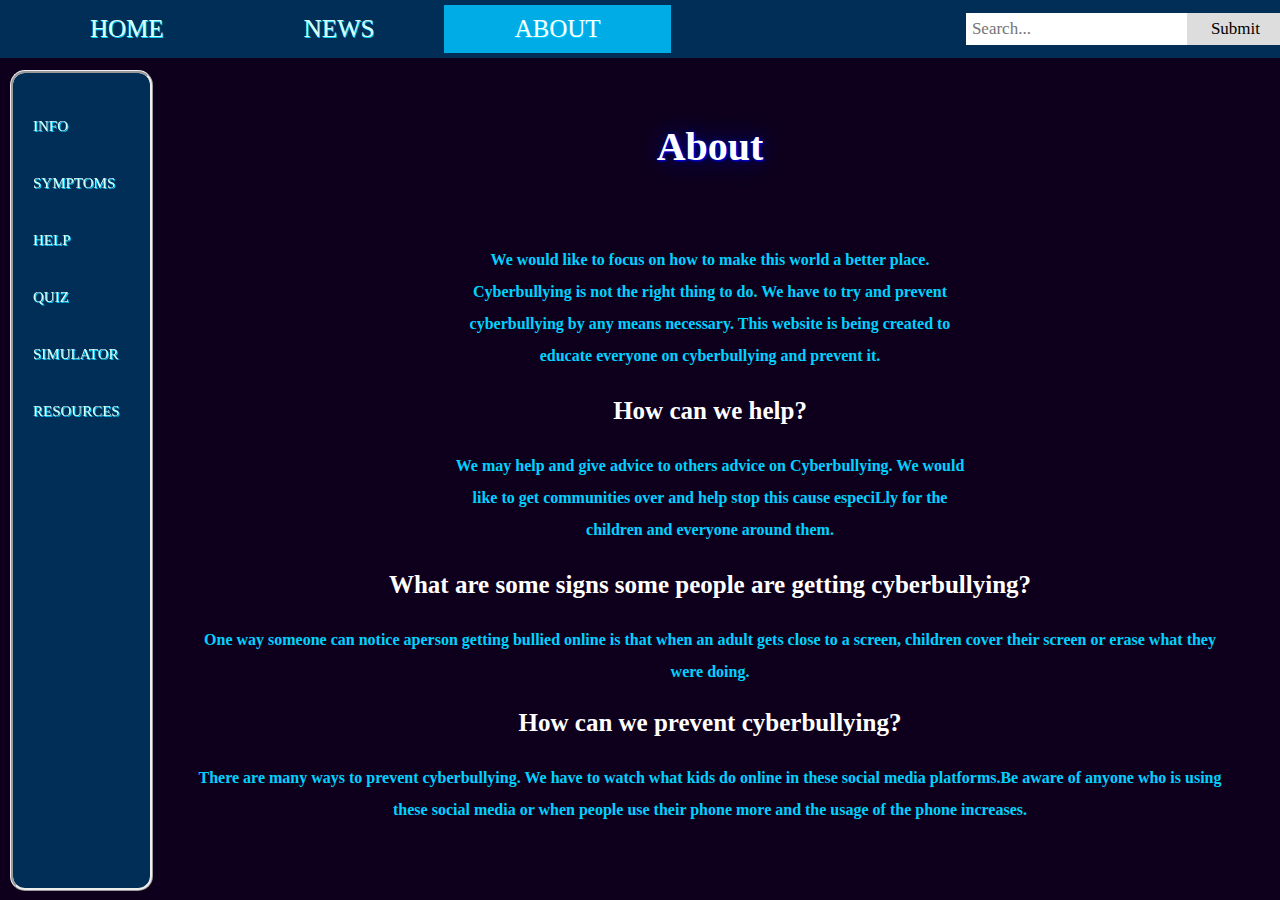
==== about.html @ 11e95063 "Merge branch 'master' of https://github.com/AriellaBorah/cyberbullying" ====
<!DOCTYPE html>
<html>
<title>W3.CSS</title>
<meta name="viewport" content="width=device-width, initial-scale=1">
<link rel="stylesheet" href="about.css">


<head>
    <link rel="stylesheet" href="about.css">
    <meta rel="utf-8"
    <link rel="stylesheet" href="https://fonts.googleeapis.com/css?family=Aldrich">


</head>
<div class="topnav">
   <a href="index.html">HOME</a>
   <a href="news.html">NEWS</a>
   <a class="active" href="about.html">ABOUT</a>
   <div class = "search-container">
     <form action = "/action_page.php">
       <input type = "text" placeholder = "Search..." name = "Search">
       <button type = "submit">Submit</button>
     </form>
   </div>
 </div>
 <div class="sidenav">
   <a href="cbinfo.html">INFO</a>
   <a href="cbsymp.html">SYMPTOMS</a>
   <a href="help.html">HELP</a>
   <a href="quiz2.html">QUIZ</a>
   <a href="cbsim.html">SIMULATOR</a>
   <a href="resources.html">RESOURCES</a>
 </div>
<br>



<h1><p><center>About</center></p></h1>

<br>
<P>
<h3>
We would like to focus on how to make this world a better place.</br>
Cyberbullying is not the right thing to do. We have to try and prevent</br>
cyberbullying by any means necessary. This website is being created to</br>
educate everyone on cyberbullying and prevent it.</br>
</h3>
<P>
    <h2><P>
    How can we help?
    <p></h2>


      <p><h3>

    We may help and give advice to others advice on Cyberbullying. We would</br>
    like to get communities over and help stop this cause especiLly for the</br>
    children and everyone around them.</br>
    <p></h3>
    <h2><p>

    What are some signs some people are getting cyberbullying?
    <p></h2>
      <p><h3>

One way someone can notice aperson getting bullied online is that when an adult
gets close to a screen, children cover their screen or erase what they were doing.
<p></h3>
  <p><h2>
 How can we prevent cyberbullying?
 <p></h2>

   <p><h3>
There are many ways to prevent cyberbullying. We have to watch what kids do
 online in these social media platforms.Be aware of anyone who is using these
 social media or when people use their phone more and the usage of the phone
  increases.
<p></h3>
</html>
---- about.css ----
body {
  font-family: "Aldrich";
  background-color: #0E001C;
  margin: 50px;
  margin-top: 65px;
  margin-left: 190px;
  color: #d7fffa;
}


h1 {
  font-family: "Aldrich", verdana, verdana;
  font-size: 40px;
  color: white;
  text-shadow: 1px 1px 2px blue, 0 0 25px darkblue, 0 0 5px darkblue;
}

h2 {
  font-family: "Aldrich", verdana, verdana;
  font-size: 25px;
  color: white;
  text-align: center;
}

h3{
  font-family: "Aldrich", verdana, verdana;
  font-size: 16px;
  color: #00d2ff;
  line-height: 2.0;
  text-align: center;
}

.topnav {
  font-family: "Aldrich", verdana, verdana;
  overflow: hidden;
  background-color: #012E57;
}

/* Style the links inside the navigation bar */
.topnav a {
  font-family: "Aldrich", verdana, verdana;
  float: left;
  display: block;
  text-align: center;
  padding: 14px 16px;
  text-decoration: none;
  font-size: 17px;
}

.topnav .search-container {
  font-family: "Aldrich", verdana, verdana;
  float: right;
}


/* Style the search box inside the navigation bar */
.topnav input[type=text] {
  font-family: "Aldrich", verdana, verdana;
  padding: 6px;
  margin-top: 8px;
  font-size: 17px;
  border: none;
}


.topnav .search-container button {
  font-family: "Aldrich", verdana, verdana;
  float: right;
  padding:6px 24px;
  margin-top: 8px;
  margin-right: 16px;
  background: #ddd;
  font-size: 17px;
  border: none;
  cursor: pointer;
}





/* When screen is less than 600px wide, stacks the links and the search field vertically */
@media screen and (max-width: 600px) {
  .topnav a, .topnav input[type=text] {
    float: none;
    display: block;
    text-align: left;
    width: 100%;
    font-family: "Aldrich", verdana, verdana;
    margin: 0;
    padding: 14px;
  }
  .topnav input[type=text] {
    border: 1px solid #ccc;
  }
}



.topnav a.active {
  font-family: "Aldrich", verdana, verdana;
  background-color: #00ace6;
  color: white;
}
.sidenav {
  font-family: "Aldrich", verdana, verdana;
  background-color: transparent;
}

.sidenav {
  font-family: "Aldrich", verdana, verdana;
  height: 85%;
  color: #008080;
  width: auto;
  position: fixed;
  z-index: 1;
  top: 0;
  left: 0;
  margin-left: 10px;
  margin-top: 70px;
  background-color: #012E57;
  overflow-x: hidden;
  padding-top: 25px;
  padding-right: 10px;
  padding-bottom: 25px;
  border: 3px ridge ;
  border-radius: 15px;
  }

  .sidenav a {
  font-family: "Aldrich", verdana, verdana;
   padding: 20px;
   text-decoration: none;
   font-size: 15px;
   text-shadow: 1px 1px #00d2ff;
   display: block;
   color: #d7fffa;
  }

  .sidenav a: hover {
    font-family: "Aldrich", verdana, verdana;
    background-color: #b3f0ff;
    color: 	#00b8ff
  }

  .sidenav a.active {
    font-family: "Aldrich", verdana, verdana;
    background-color: #00ace6;
    color: white;
  }

.main {
  font-family: "Aldrich", verdana, verdana;
  margin-left: 200px;
  font-size: 30px;
  padding:10px;
}

@media screen and (max-height: 450px) {
  .sidenav {padding-top: 15px;}
  .sidenav a {font-size: 18px;}
}

.topnav{
  font-family: "Aldrich", verdana, verdana;
  background-color: #012E57;
  font-size: 20px;
  text-align: left;
  top: 0;
  left: 0;
  padding: 5px;
  padding-left: 20px;
  position: fixed;
  width: 100%;
}

/* Style the links inside the navigation bar */
.topnav a {
  font-family: "Aldrich", verdana, verdana;
  float: center;
  color: #d7fffa;
  padding: 10px 70px;
  text-decoration: none;
  text-shadow: 1px 1px #00d2ff;
  font-size: 25px;
}
/* Change the color of links on hover */
.topnav a:hover {
  font-family: "Aldrich", verdana, verdana;
  background-color: #b3f0ff;
  color: 	#1406FE
}
---- about.css ----
body {
  font-family: "Aldrich";
  background-color: #0E001C;
  margin: 50px;
  margin-top: 65px;
  margin-left: 190px;
  color: #d7fffa;
}


h1 {
  font-family: "Aldrich", verdana, verdana;
  font-size: 40px;
  color: white;
  text-shadow: 1px 1px 2px blue, 0 0 25px darkblue, 0 0 5px darkblue;
}

h2 {
  font-family: "Aldrich", verdana, verdana;
  font-size: 25px;
  color: white;
  text-align: center;
}

h3{
  font-family: "Aldrich", verdana, verdana;
  font-size: 16px;
  color: #00d2ff;
  line-height: 2.0;
  text-align: center;
}

.topnav {
  font-family: "Aldrich", verdana, verdana;
  overflow: hidden;
  background-color: #012E57;
}

/* Style the links inside the navigation bar */
.topnav a {
  font-family: "Aldrich", verdana, verdana;
  float: left;
  display: block;
  text-align: center;
  padding: 14px 16px;
  text-decoration: none;
  font-size: 17px;
}

.topnav .search-container {
  font-family: "Aldrich", verdana, verdana;
  float: right;
}


/* Style the search box inside the navigation bar */
.topnav input[type=text] {
  font-family: "Aldrich", verdana, verdana;
  padding: 6px;
  margin-top: 8px;
  font-size: 17px;
  border: none;
}


.topnav .search-container button {
  font-family: "Aldrich", verdana, verdana;
  float: right;
  padding:6px 24px;
  margin-top: 8px;
  margin-right: 16px;
  background: #ddd;
  font-size: 17px;
  border: none;
  cursor: pointer;
}





/* When screen is less than 600px wide, stacks the links and the search field vertically */
@media screen and (max-width: 600px) {
  .topnav a, .topnav input[type=text] {
    float: none;
    display: block;
    text-align: left;
    width: 100%;
    font-family: "Aldrich", verdana, verdana;
    margin: 0;
    padding: 14px;
  }
  .topnav input[type=text] {
    border: 1px solid #ccc;
  }
}



.topnav a.active {
  font-family: "Aldrich", verdana, verdana;
  background-color: #00ace6;
  color: white;
}
.sidenav {
  font-family: "Aldrich", verdana, verdana;
  background-color: transparent;
}

.sidenav {
  font-family: "Aldrich", verdana, verdana;
  height: 85%;
  color: #008080;
  width: auto;
  position: fixed;
  z-index: 1;
  top: 0;
  left: 0;
  margin-left: 10px;
  margin-top: 70px;
  background-color: #012E57;
  overflow-x: hidden;
  padding-top: 25px;
  padding-right: 10px;
  padding-bottom: 25px;
  border: 3px ridge ;
  border-radius: 15px;
  }

  .sidenav a {
  font-family: "Aldrich", verdana, verdana;
   padding: 20px;
   text-decoration: none;
   font-size: 15px;
   text-shadow: 1px 1px #00d2ff;
   display: block;
   color: #d7fffa;
  }

  .sidenav a: hover {
    font-family: "Aldrich", verdana, verdana;
    background-color: #b3f0ff;
    color: 	#00b8ff
  }

  .sidenav a.active {
    font-family: "Aldrich", verdana, verdana;
    background-color: #00ace6;
    color: white;
  }

.main {
  font-family: "Aldrich", verdana, verdana;
  margin-left: 200px;
  font-size: 30px;
  padding:10px;
}

@media screen and (max-height: 450px) {
  .sidenav {padding-top: 15px;}
  .sidenav a {font-size: 18px;}
}

.topnav{
  font-family: "Aldrich", verdana, verdana;
  background-color: #012E57;
  font-size: 20px;
  text-align: left;
  top: 0;
  left: 0;
  padding: 5px;
  padding-left: 20px;
  position: fixed;
  width: 100%;
}

/* Style the links inside the navigation bar */
.topnav a {
  font-family: "Aldrich", verdana, verdana;
  float: center;
  color: #d7fffa;
  padding: 10px 70px;
  text-decoration: none;
  text-shadow: 1px 1px #00d2ff;
  font-size: 25px;
}
/* Change the color of links on hover */
.topnav a:hover {
  font-family: "Aldrich", verdana, verdana;
  background-color: #b3f0ff;
  color: 	#1406FE
}
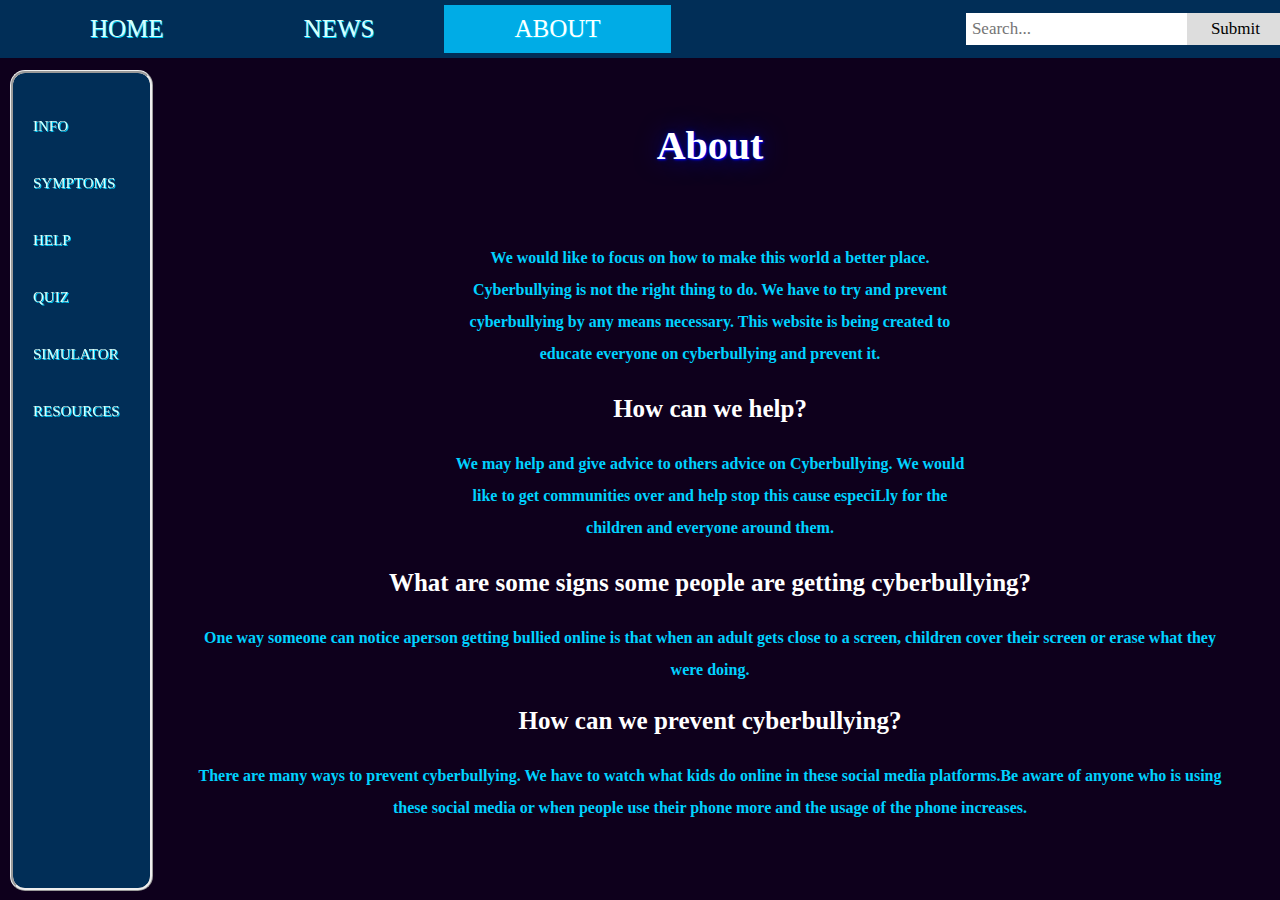
==== commit 84688dbd: "simlink" ====
--- a/about.html
+++ b/about.html
@@ -8,10 +8,15 @@
 <head>
     <link rel="stylesheet" href="about.css">
     <meta rel="utf-8"
-    <link rel="stylesheet" href="https://fonts.googleeapis.com/css?family=Aldrich">
+    <link rel="stylesheet" href="https://fonts.googleapis.com/css?family=Aldrich">
+      <style>
+      body {
+        font-family: 'Aldrich', serif;
+        font-size: 15px;
+        }
+      </style>
+</head>
 
-
-</head>
 <div class="topnav">
    <a href="index.html">HOME</a>
    <a href="news.html">NEWS</a>
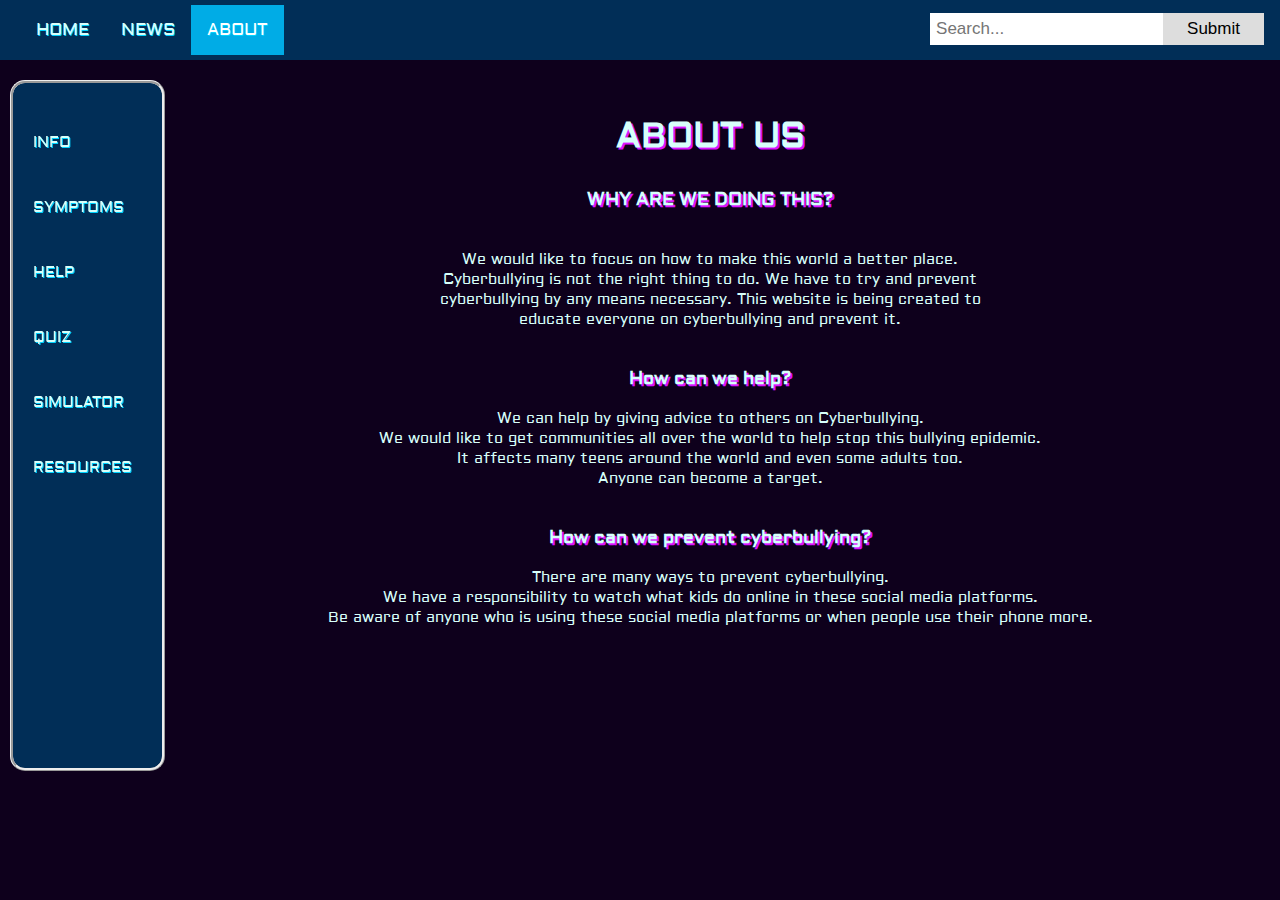
==== commit b66ee9c3: "new stuff" ====
--- a/about.html
+++ b/about.html
@@ -2,12 +2,9 @@
 <html>
 <title>W3.CSS</title>
 <meta name="viewport" content="width=device-width, initial-scale=1">
-<link rel="stylesheet" href="about.css">
-
-
 <head>
-    <link rel="stylesheet" href="about.css">
-    <meta rel="utf-8"
+    <link rel="stylesheet" href="cb.css">
+    <meta rel="utf-8">
     <link rel="stylesheet" href="https://fonts.googleapis.com/css?family=Aldrich">
       <style>
       body {
@@ -33,52 +30,39 @@
    <a href="cbsymp.html">SYMPTOMS</a>
    <a href="help.html">HELP</a>
    <a href="quiz2.html">QUIZ</a>
-   <a href="cbsim.html">SIMULATOR</a>
+   <a href="simlink.html">SIMULATOR</a>
    <a href="resources.html">RESOURCES</a>
  </div>
 <br>
 
 
-
-<h1><p><center>About</center></p></h1>
-
+<center>
+<h2>ABOUT US</h2>
+<h3>WHY ARE WE DOING THIS?</h3>
 <br>
-<P>
-<h3>
 We would like to focus on how to make this world a better place.</br>
 Cyberbullying is not the right thing to do. We have to try and prevent</br>
 cyberbullying by any means necessary. This website is being created to</br>
-educate everyone on cyberbullying and prevent it.</br>
-</h3>
-<P>
-    <h2><P>
+educate everyone on cyberbullying and prevent it.</br><br>
+    <h3><P>
     How can we help?
-    <p></h2>
+    <p></h3>
 
+    We can help by giving advice to others on Cyberbullying.<br>
+    We would like to get communities all over the world to help stop this bullying epidemic.<br>
+    It affects many teens around the world and even some adults too.<br>
+    Anyone can become a target.</br>
+    <br>
+    <h3><p>
 
-      <p><h3>
+  <p><h3>
+ How can we prevent cyberbullying?
+ <p></h3>
 
-    We may help and give advice to others advice on Cyberbullying. We would</br>
-    like to get communities over and help stop this cause especiLly for the</br>
-    children and everyone around them.</br>
-    <p></h3>
-    <h2><p>
-
-    What are some signs some people are getting cyberbullying?
-    <p></h2>
-      <p><h3>
-
-One way someone can notice aperson getting bullied online is that when an adult
-gets close to a screen, children cover their screen or erase what they were doing.
-<p></h3>
-  <p><h2>
- How can we prevent cyberbullying?
- <p></h2>
-
-   <p><h3>
-There are many ways to prevent cyberbullying. We have to watch what kids do
- online in these social media platforms.Be aware of anyone who is using these
- social media or when people use their phone more and the usage of the phone
-  increases.
-<p></h3>
+   <p>
+There are many ways to prevent cyberbullying. <br>
+We have a responsibility to watch what kids do online in these social media platforms.<br>
+Be aware of anyone who is using these social media platforms or when people use their phone more.
+<p>
+  </center>
 </html>
--- a/cb.css
+++ b/cb.css
@@ -0,0 +1,207 @@
+/* Add a color to the active/current link */
+.topnav a.active {
+  background-color: #00ace6;
+  color: white;
+}
+
+body {
+  background-color: #0E001C;
+  margin: 50px;
+  margin-top: 65px;
+  margin-left: 190px;
+  color: #d7fffa;
+}
+
+a {
+  color: white;
+  text-decoration: none;
+  font-size: 15px;
+}
+
+a:hover {
+  color: #39ff14;
+  text-decoration: line-through;
+}
+
+title{
+  font-family: "Aldrich";
+}
+
+
+h1 {
+  font-size: 40px;
+  color: white;
+  text-shadow: 1px 1px 2px blue, 0 0 25px darkblue, 0 0 5px darkblue;
+}
+
+h2{
+  text-shadow:  2px 2px #da14ff;
+  font-size: 35px;
+}
+
+h3{
+  text-shadow:  2px 2px #da14ff;
+}
+
+
+<style>
+if (response === quiz[i][2]){
+  font-family: "Aldrich";
+}
+
+if(sensitive == 6){
+  font-family: "Aldrich";
+}
+
+
+}
+
+.sidenav {
+  background-color: transparent;
+}
+
+.sidenav {
+  height: 70vh;
+  color: #008080;
+  width: auto;
+  position: fixed;
+  z-index: 1;
+  top: 0;
+  left: 0;
+  margin-left: 10px;
+  margin-top: 80px;
+  background-color: #012E57;
+  overflow-x: hidden;
+  padding-top: 30px;
+  padding-right: 10px;
+  padding-bottom: 25px;
+  border: 3px ridge ;
+  border-radius: 15px;
+  }
+
+  .sidenav a {
+   padding: 20px;
+   padding-bottom: 25px;
+   text-decoration: none;
+   font-size: 15px;
+   text-shadow: 1px 1px #00d2ff;
+   display: block;
+   color: #d7fffa;
+  }
+
+  .sidenav a: hover {
+    background-color: #b3f0ff;
+    color: #00b8ff
+  }
+
+  .sidenav a.active {
+    background-color: #00ace6;
+    color: white;
+  }
+
+.main {
+  margin-left: 200px;
+  font-size: 30px;
+  padding:10px;
+}
+
+@media screen and (max-height: 450px) {
+  .sidenav {padding-top: 15px;}
+  .sidenav a {font-size: 18px;}
+}
+
+.topnav{
+  background-color: #012E57;
+  font-size: 20px;
+  text-align: left;
+  top: 0;
+  left: 0;
+  padding: 5px;
+  padding-left: 20px;
+  position: fixed;
+  width: 100%;
+}
+
+/* Style the links inside the navigation bar */
+.topnav a {
+  float: center;
+  color: #d7fffa;
+  padding: 10px 70px;
+  text-decoration: none;
+  text-shadow: 1px 1px #00d2ff;
+  font-size: 25px;
+}
+/* Change the color of links on hover */
+.topnav a:hover {
+  background-color: #b3f0ff;
+  color: #1406FE
+}
+
+
+
+
+
+
+/* Search bar */
+/*background color at the top navigation bar */
+
+.topnav {
+  overflow: hidden;
+  background-color: #012E57;
+}
+
+/* Style the links inside the navigation bar */
+.topnav a {
+  float: left;
+  display: block;
+  text-align: center;
+  padding: 14px 16px;
+  text-decoration: none;
+  font-size: 17px;
+}
+
+.topnav .search-container {
+  font-family: "Aldrich", verdana, verdana;
+  float: right;
+  margin-right: 20px
+}
+
+
+/* Style the search box inside the navigation bar */
+.topnav input[type=text] {
+  padding: 6px;
+  margin-top: 8px;
+  font-size: 17px;
+  border: none;
+}
+
+
+.topnav .search-container button {
+  float: right;
+  padding:6px 24px;
+  margin-top: 8px;
+  margin-right: 16px;
+  background: #ddd;
+  font-size: 17px;
+  border: none;
+  cursor: pointer;
+}
+
+
+
+
+
+/* When screen is less than 600px wide, stacks the links and the search field vertically */
+@media screen and (max-width: 600px) {
+  .topnav a, .topnav input[type=text] {
+    float: none;
+    display: block;
+    text-align: left;
+    width: 100%;
+    margin: 0;
+    padding: 14px;
+  }
+  .topnav input[type=text] {
+    border: 1px solid #ccc;
+  }
+}
